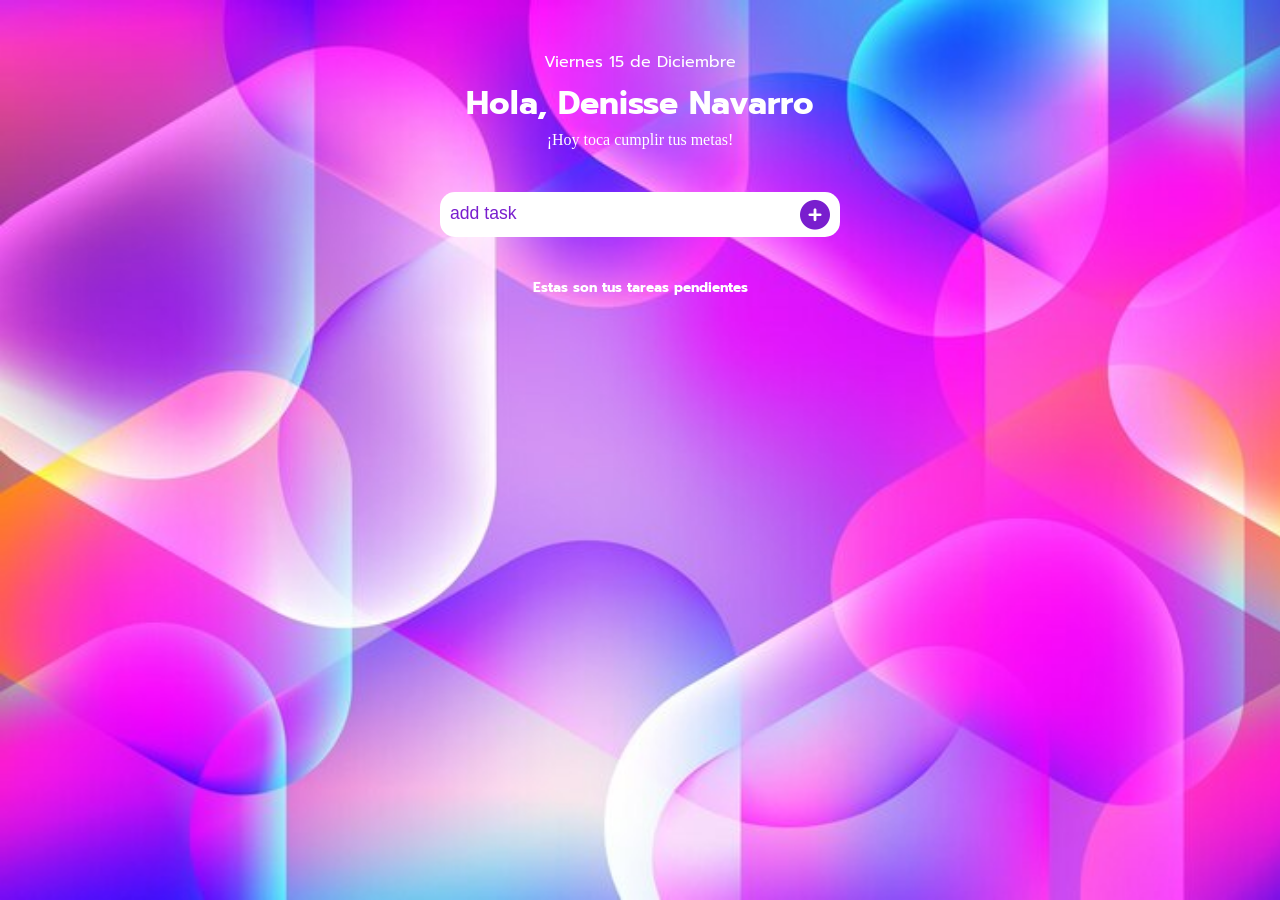
==== index.html @ 8ce855e0 "Add files via upload Primera parte" ====
<!DOCTYPE html>
<html lang="en">

<head>
    <meta charset="UTF-8">
    <meta name="viewport" content="width=device-width, initial-scale=1.0">
    <link rel="Stylesheet" href="https://cdnjs.cloudflare.com/ajax/libs/font-awesome/6.5.1/css/all.min.css"
        integrity="sha512-DTOQO9RWCH3ppGqcWaEA1BIZOC6xxalwEsw9c2QQeAIftl+Vegovlnee1c9QX4TctnWMn13TZye+giMm8e2LwA=="
        crossorigin="anonymous" referrerpolicy="no-referrer" />
    <link rel="Stylesheet" href="style.css">
    <link rel="preconnect" href="https://fonts.googleapis.com">
    <link rel="preconnect" href="https://fonts.gstatic.com" crossorigin>
    <link href="https://fonts.googleapis.com/css2?family=Prompt&family=Skranji:wght@400;700&display=swap"
        rel="stylesheet">
    <title>Document</title>
</head>

<body>
    <div class="mainContainer">

        <div class="profileContainer">
            <div id="profileContainer__date">Viernes 15 de Diciembre</div>
            <h1 class="profileContainer__great">Hola, Denisse Navarro</h1>
            <span class="profileContainer__message">¡Hoy toca cumplir tus metas!</span>
        </div>

        <div class="add-taskContainer">
            <input type="text" id="input" class="add-taskContainer__input" placeholder="add task">
            <i id="enter" class="fas fa-plus-circle add-taskContainer__i"></i>
        </div>

        <div class="taskListContainer">
            <h3 class="taskListContainer__title"> Estas son tus tareas pendientes</h3>
            <ul id="list" class="taskListContainer__list">
               <!-- <li class="taskListContainer__item" id="element">
          <i class="far fa-circle co" data="done" id="0"></i>
            <p class="taskListContainer__text">comer</p>
            <i class="fas fa-trash de" data="removed" id="0"></i>
        </li>-->



            </ul>
        </div>
    </div>
    <script src="script.js"></script>
</body>

</html>
---- style.css ----
* {
    box-sizing: border-box;
    padding: 0;
    margin: 0;
   }

body {
    background-image: url(fondo2.jpg);
    background-repeat: no-repeat;
    height: 100vh;
    background-size: cover;
    font-family: 'Prompt', 'sans-serif';
    color: white;
}

.mainContainer {
    width: 400px;
    height: 600px;
    margin: 0 auto;
    max-width: 80%;
    text-align: center;
}


.profileContainer__message {

    font-family: cursive;
    font-size: 1em;
}

#profileContainer__date {
    padding: 50px 0 5px 0;
}

.add-taskContainer {
    background-color: white;
    border-radius: 15px;
    height: 45px;
    display: flex;
    align-items: center;
    padding: 10px;
    gap: 70px;
    margin:40px 0;
}

.add-taskContainer__input {
    width: 100%;
    height: 100%;
    border-radius: 8px;
    border: none;
    background-color: white;
}

.add-taskContainer__i {
    font-size: 30px;
    color: rgb(121, 30, 206);
}

.add-taskContainer__i:hover {
    transform: scale(1.1);
    cursor: pointer;
}


.add-taskContainer__input::placeholder {
    font-size: 1.1rem;
    color: rgb(121, 30, 206);
}

.taskListContainer__title {
    font-size: 85%;
    margin-bottom: 20px;
}

.taskListContainer__item {
    display: flex;
    background-color: white;
    border-radius: 15px;
    padding: 10px;
    align-items: center;
    justify-content: space-between;
    margin:5px 0;
}
.taskListContainer i{
    font-size: 20px;
    color: rgb(121, 30, 206);
    }

    .taskListContainer i:hover{
        font-size: 20px;
        color: rgb(121, 30, 206);
        cursor: pointer;
        transform: scale(1.1);
        }



.taskListContainer__text {
    font-size: 1rem;
    color: rgb(121, 30, 206);
}

.line-trought{
    text-decoration: line-through;
    color: rgb(121, 30, 206);}
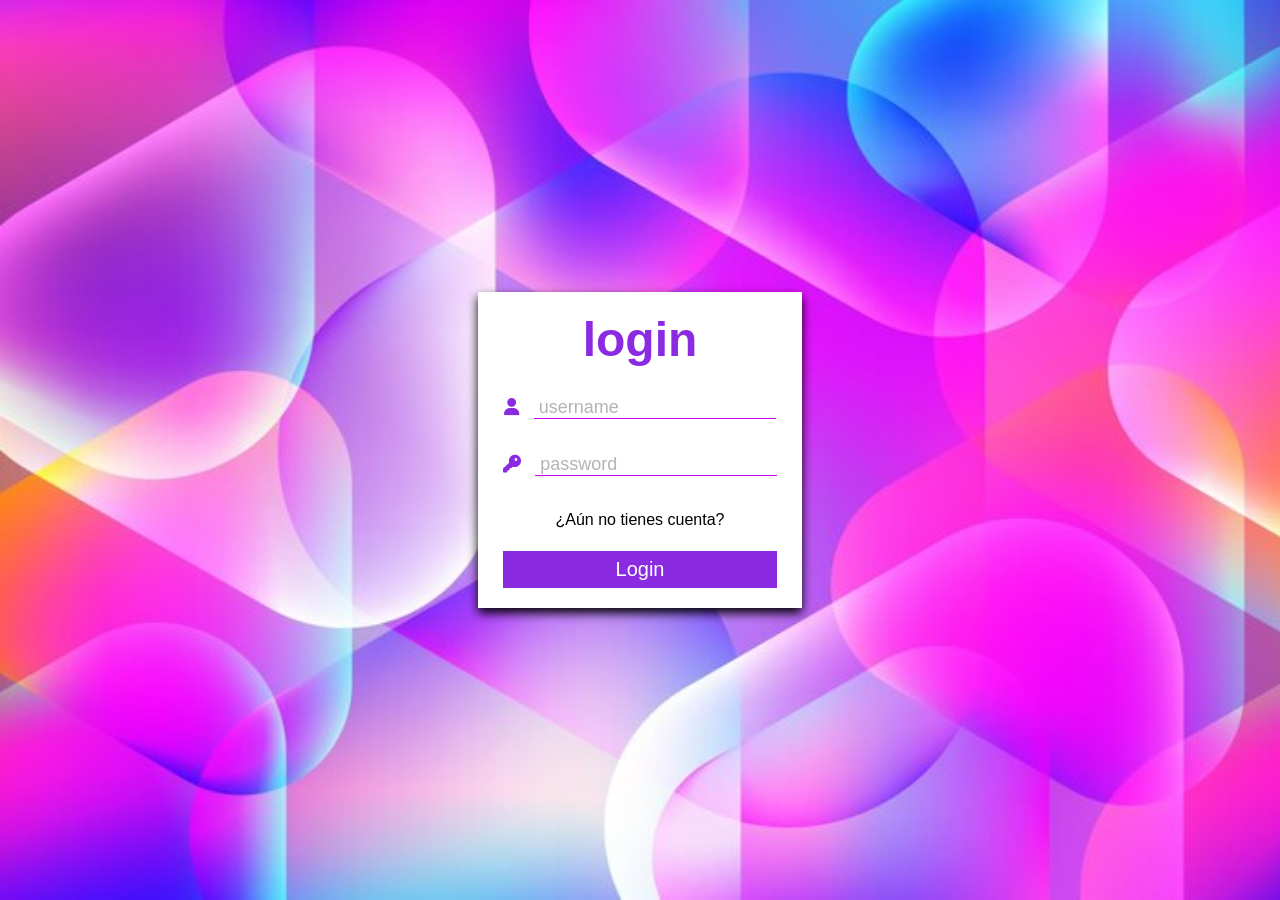
==== commit 5c296532: "añado ultima version" ====
--- a/index.html
+++ b/index.html
@@ -1,49 +1,39 @@
-<!DOCTYPE html>
-<html lang="en">
-
-<head>
-    <meta charset="UTF-8">
-    <meta name="viewport" content="width=device-width, initial-scale=1.0">
-    <link rel="Stylesheet" href="https://cdnjs.cloudflare.com/ajax/libs/font-awesome/6.5.1/css/all.min.css"
-        integrity="sha512-DTOQO9RWCH3ppGqcWaEA1BIZOC6xxalwEsw9c2QQeAIftl+Vegovlnee1c9QX4TctnWMn13TZye+giMm8e2LwA=="
-        crossorigin="anonymous" referrerpolicy="no-referrer" />
-    <link rel="Stylesheet" href="style.css">
-    <link rel="preconnect" href="https://fonts.googleapis.com">
-    <link rel="preconnect" href="https://fonts.gstatic.com" crossorigin>
-    <link href="https://fonts.googleapis.com/css2?family=Prompt&family=Skranji:wght@400;700&display=swap"
-        rel="stylesheet">
-    <title>Document</title>
-</head>
-
-<body>
-    <div class="mainContainer">
-
-        <div class="profileContainer">
-            <div id="profileContainer__date">Viernes 15 de Diciembre</div>
-            <h1 class="profileContainer__great">Hola, Denisse Navarro</h1>
-            <span class="profileContainer__message">¡Hoy toca cumplir tus metas!</span>
-        </div>
-
-        <div class="add-taskContainer">
-            <input type="text" id="input" class="add-taskContainer__input" placeholder="add task">
-            <i id="enter" class="fas fa-plus-circle add-taskContainer__i"></i>
-        </div>
-
-        <div class="taskListContainer">
-            <h3 class="taskListContainer__title"> Estas son tus tareas pendientes</h3>
-            <ul id="list" class="taskListContainer__list">
-               <!-- <li class="taskListContainer__item" id="element">
-          <i class="far fa-circle co" data="done" id="0"></i>
-            <p class="taskListContainer__text">comer</p>
-            <i class="fas fa-trash de" data="removed" id="0"></i>
-        </li>-->
-
-
-
-            </ul>
-        </div>
-    </div>
-    <script src="script.js"></script>
-</body>
-
+<!DOCTYPE html>
+<html lang="en">
+
+<head>
+    <meta charset="UTF-8">
+    <meta name="viewport" content="width=device-width, initial-scale=1.0">
+    <link rel="Stylesheet" href="style1.css">
+    <link rel="stylesheet" href="https://cdnjs.cloudflare.com/ajax/libs/font-awesome/6.5.1/css/all.min.css"
+        integrity="sha512-DTOQO9RWCH3ppGqcWaEA1BIZOC6xxalwEsw9c2QQeAIftl+Vegovlnee1c9QX4TctnWMn13TZye+giMm8e2LwA=="
+        crossorigin="anonymous" referrerpolicy="no-referrer" />
+    <title>Pagina de Inicio</title>
+</head>
+
+<body>
+    <form id="login-fom" action="validar_login.php" method="post">
+
+        <h1 class="title">login</h1>
+
+        <label>
+            <i class="fa-solid fa-user"></i>
+            <input placeholder="username" type="text" id="username">
+        </label>
+
+        <label>
+            <i class="fa-solid fa-key"></i>
+            <input placeholder="password" type="password" id="password">
+        </label>
+
+        <a href="#">¿Aún no tienes cuenta?</a>
+        <button id="button">Login</button>
+
+     </form>
+    </script>
+
+
+
+</body>
+
 </html>
--- a/style1.css
+++ b/style1.css
@@ -0,0 +1,74 @@
+* {
+    margin: 0;
+    padding: 0;
+    box-sizing: border-box;
+    font-family: sans-serif;
+}
+
+body {
+    display: flex;
+    align-items: center;
+    justify-content: center;
+    min-height: 100vh;
+    background-image: url(fondo2.jpg);
+    background-repeat: no-repeat;
+    background-size: cover;
+    height: 100vh;
+}
+
+
+form {
+    display: flex;
+    flex-direction: column;
+    background-color: white;
+    text-align: center;
+    padding: 20px 25px;
+    box-shadow: 0 5px 10px black;
+}
+
+form .title {
+    color: blueviolet;
+    font-size: 3em;
+    font-weight: 700;
+    margin-bottom: 30px;
+}
+
+form label {
+    margin-bottom: 35px;
+}
+
+form label .fa-solid {
+    font-size: 110%;
+    color: blueviolet;
+    margin-right: 10px;
+}
+
+form label input {
+    outline: none;
+    border: none;
+    border-bottom: solid 1px rgb(199, 7, 238);
+    padding: 0 5px;
+    font-size: 18px;
+}
+
+form label input::placeholder {
+    color: rgb(181, 179, 179);
+}
+
+form a {
+    text-decoration: none;
+    color: black;
+    margin-bottom: 8%;
+}
+
+#button {
+    color: white;
+    border:none;
+background-color: blueviolet;
+padding: 7px 20px;
+cursor:pointer;
+font-size: 20px;}
+
+#button:hover {
+    background-color: rgb(222, 194, 249);
+}
